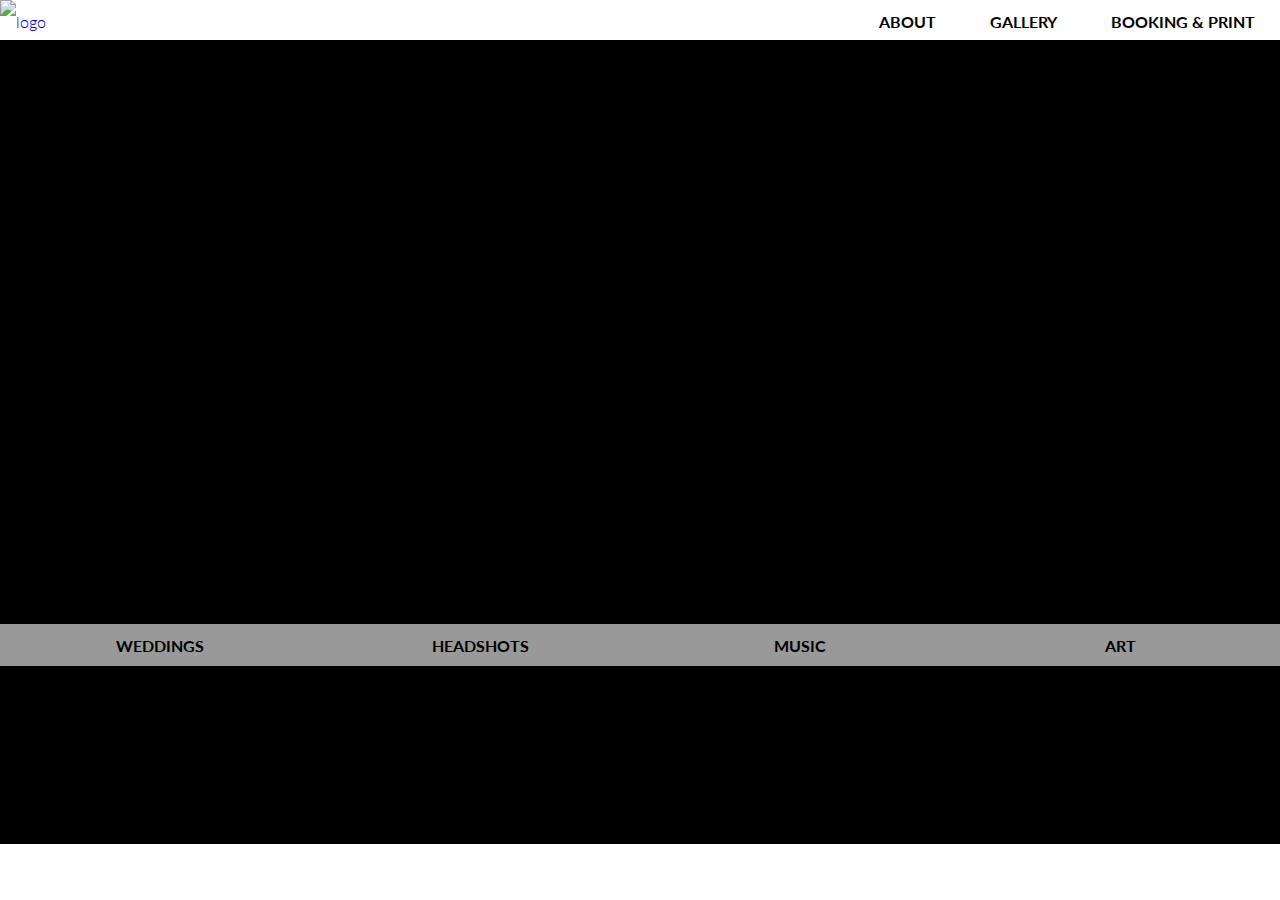
==== week_3_responsive/05_lab/index.html @ 52110881 "Final Resume Submit" ====
<!DOCTYPE html>
<html>
<head>
	<meta charset="utf-8">
	<title>Ryan Lynch Photography</title>
	<link href='http://fonts.googleapis.com/css?family=Lato:300,700,300italic,700italic' rel='stylesheet' type='text/css'>
	<link rel="stylesheet" href="css/styles.css">
	<link rel="stylesheet" href="css/normalize.css">	
</head>

	<body>
		<nav>
			<a class="logo" href="#top"><img src="https://dl.dropboxusercontent.com/u/2179993/fewd/lab_1/images/logo.png" alt="logo"></a>
			<a class="nav_link" href="#about">About</a>
			<a class="nav_link" href="#gallery">Gallery</a>
			<a class="nav_link" href="#booking">Booking & Print</a>
		</nav>

		<header class="gallery_nav_wrapper">
			<a class="gallery_nav" href="#Wedding">
				<span class="gallery_banner">Weddings</span>
				<img class="gallery_pic" src="https://dl.dropboxusercontent.com/u/2179993/fewd/lab_1/images/weddings/main.jpg" alt="Wedding"></a>
			</a>
			<a class="gallery_nav" href="#headshots">
				<span class="gallery_banner">Headshots</span>
				<img class="gallery_pic" src="https://dl.dropboxusercontent.com/u/2179993/fewd/lab_1/images/headshots/main.jpg" alt="Headshots/Portraits">
			</a>
			<a class="gallery_nav" href="#music">
				<span class="gallery_banner">Music</span>
				<img class="gallery_pic" src="https://dl.dropboxusercontent.com/u/2179993/fewd/lab_1/images/music/main.jpg" alt="Music">
			</a>
				<a class="gallery_nav" href="#art">
				<span class="gallery_banner">Art</span>
				<img class="gallery_pic" src="https://dl.dropboxusercontent.com/u/2179993/fewd/lab_1/images/art/main.jpg" alt="Art">
			</a>
		</header>

			<div>
			</div>
			<div>
			</div>

	</body>
---- week_3_responsive/05_lab/css/styles.css ----
*,
*:after,
*:before {
  -webkit-box-sizing: border-box;
     -moz-box-sizing: border-box;
          box-sizing: border-box;
}

.clearfix:before, .clearfix:after { 
	content: " "; display: table; 
}

.clearfix:after { 
	clear: both; 
}

body {
	background-color: #fff;
	font-family: 'Lato', sans-serif;
	font-style: normal;
	font-weight: 300;
}

a {
	text-decoration: none
}

nav {
	background-color: #fff;
	width: 100%;
	height: 44px;
	line-height:44px;
	color: #000;
	border-bottom: 4px solid #000;
	text-align: right;
	position: fixed;
	z-index: 1
}

.logo {
	position: absolute;
	display: block;
}

.nav_link {
	color: #000;
	font-weight: 700;
	text-transform: uppercase;
	display: inline-block;
	padding: 0px 25px;
}

.nav_link:hover {
	background-color: #000;
	color: #fff;
	font-weight: 700;
	text-transform: uppercase;
}

.gallery_nav_wrapper {
	padding-top: 44px;
	background-color: #000;
}

.gallery_nav {
	background-color: #000;
	width: 25%;
	display: inline-block;
	float: left;
	height: 800px;
	overflow: hidden;
	position: relative;
}

.gallery_pic {
	position: relative;
	display: block;
	left: -220px;
	z-index: 0;
	opacity: 0.7;
}

.gallery_banner {
	position: absolute;
	z-index: 1;
	color: #000;
	background-color: #fff;
	text-align: center;
	top: 580px;
	display: block;
	width: 100%;
	height: 44px;
	line-height: 44px;
	opacity: 0.6;
	font-weight: 700;
	border-bottom: 2px solid black;
	text-transform: uppercase;
}
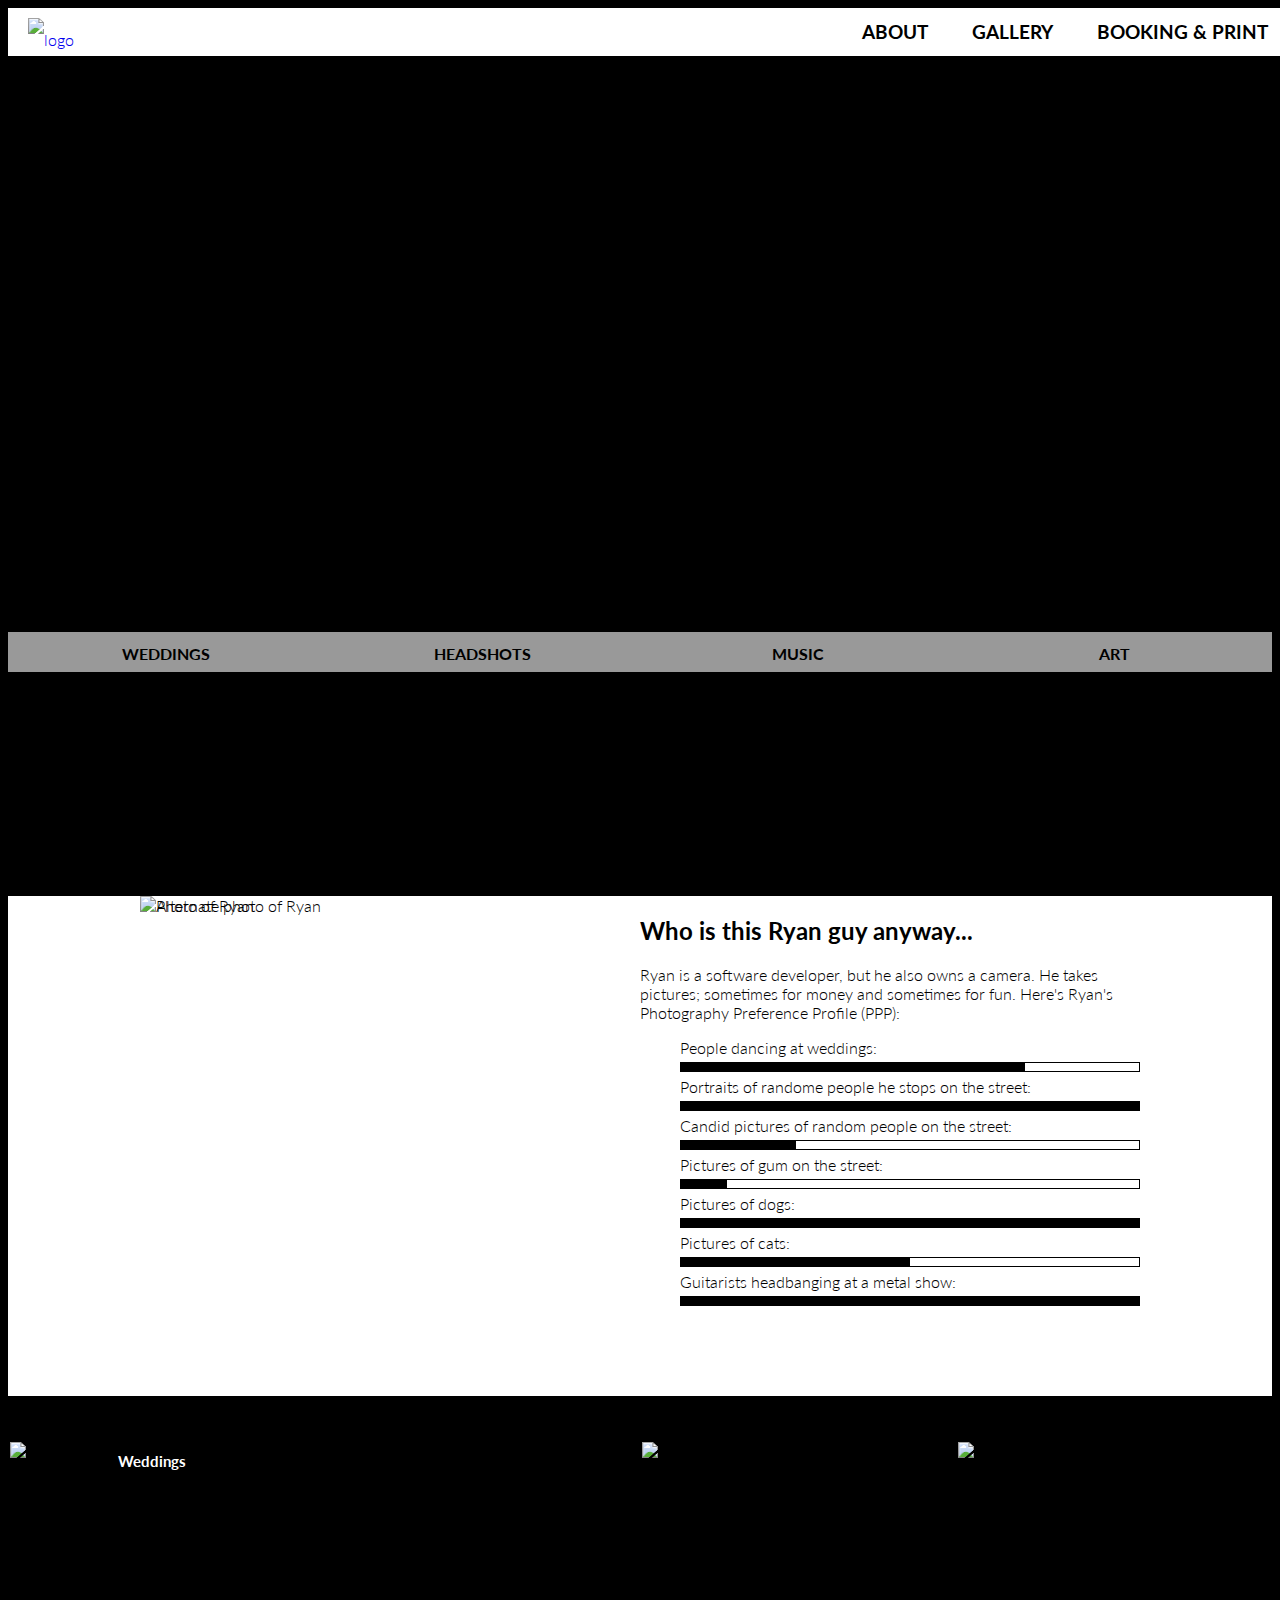
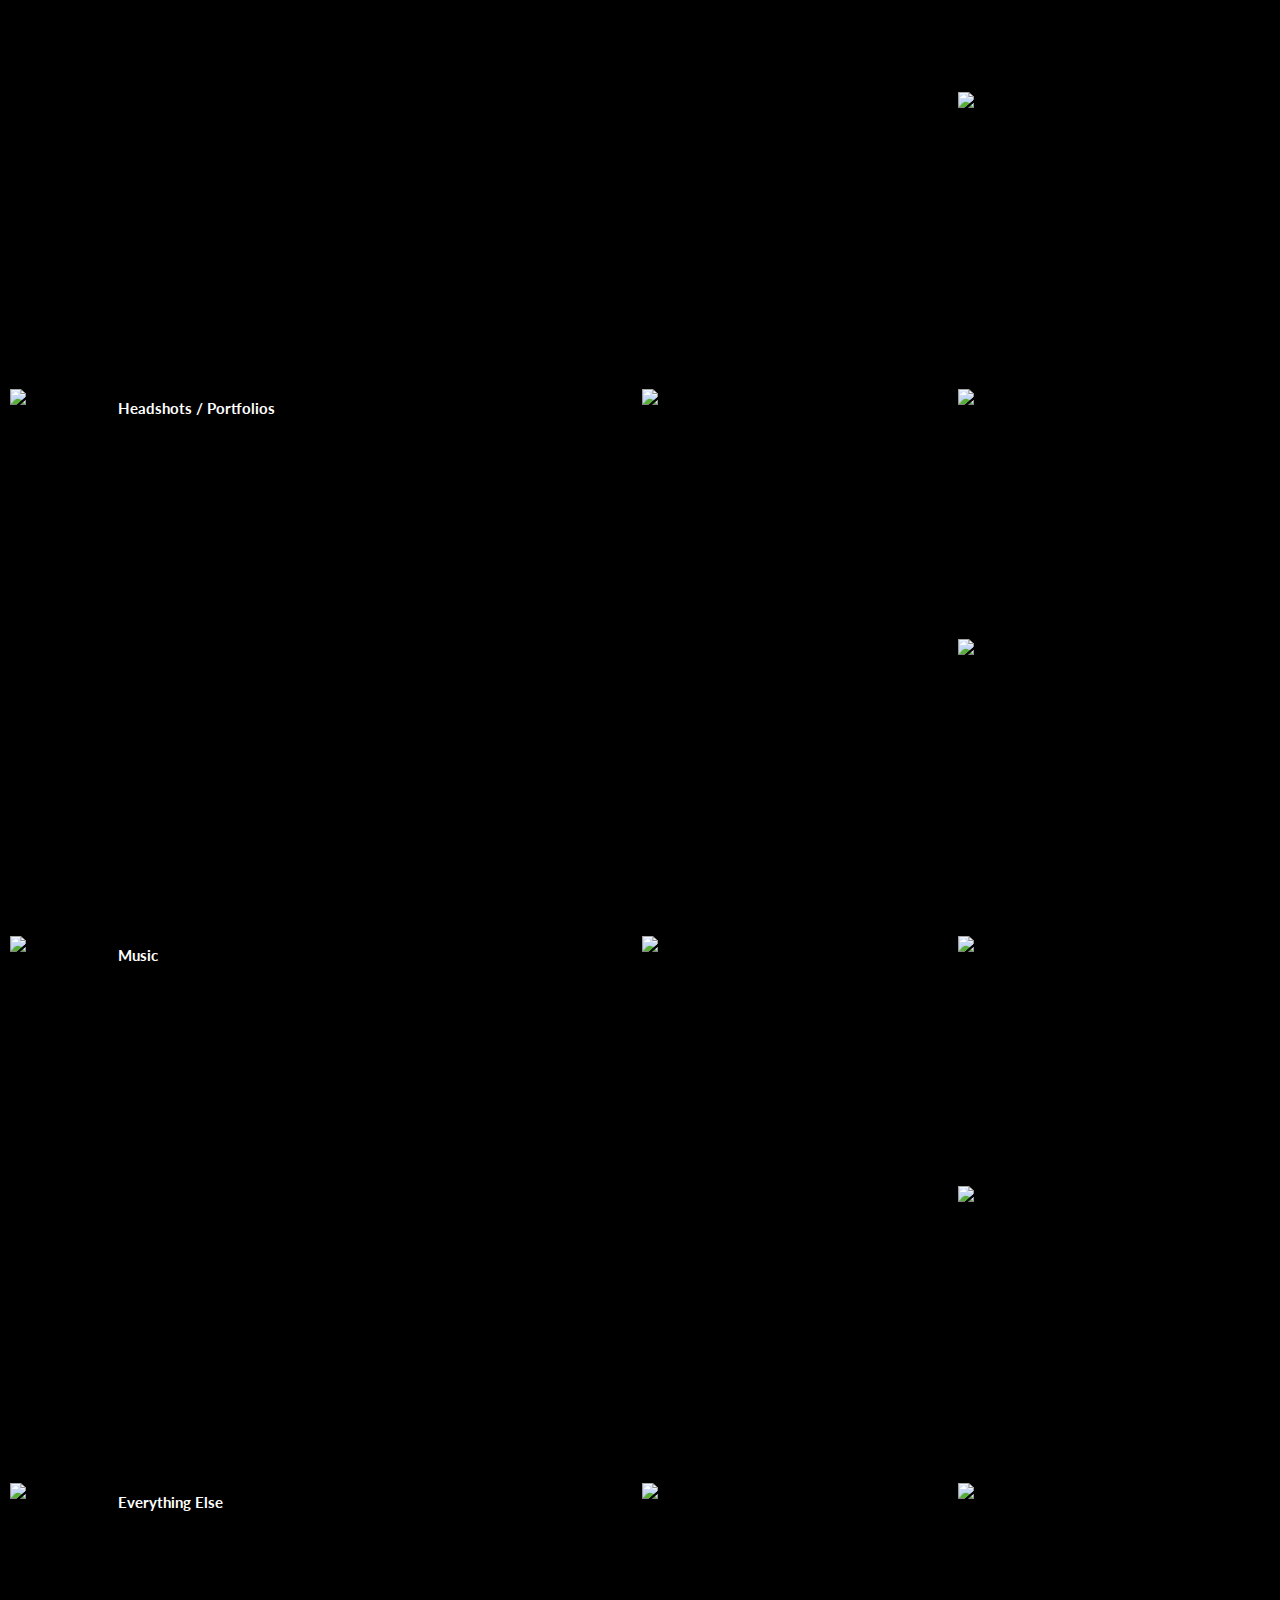
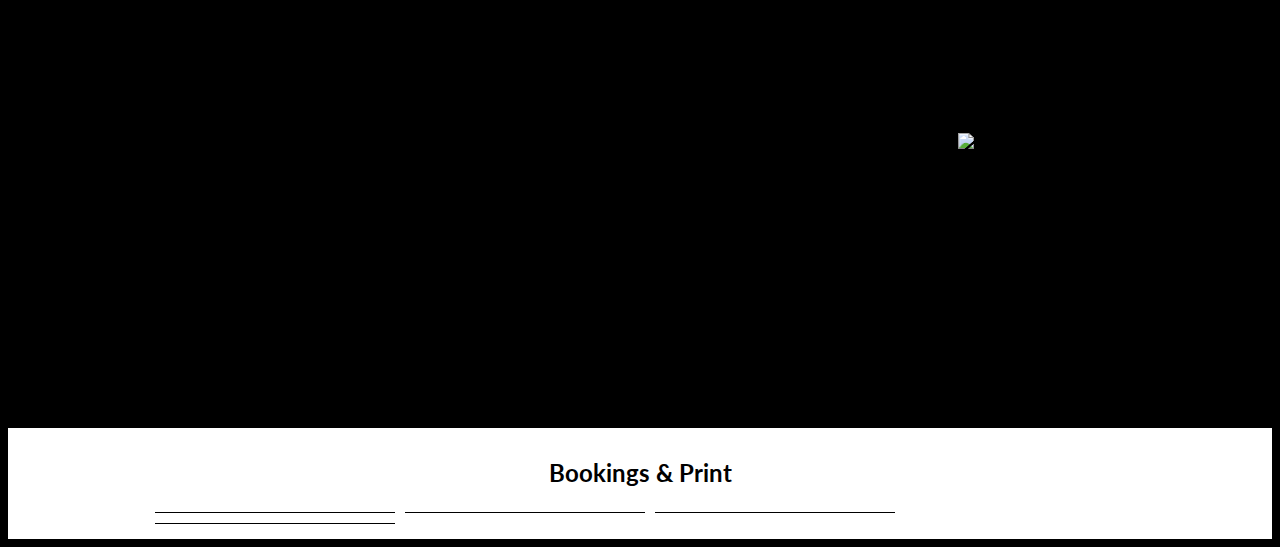
==== commit 86d5eee5: "Photography site progress" ====
--- a/week_3_responsive/05_lab/index.html
+++ b/week_3_responsive/05_lab/index.html
@@ -4,40 +4,166 @@
 	<meta charset="utf-8">
 	<title>Ryan Lynch Photography</title>
 	<link href='http://fonts.googleapis.com/css?family=Lato:300,700,300italic,700italic' rel='stylesheet' type='text/css'>
+	<link rel="stylesheet" href="//cdnjs.cloudflare.com/ajax/libs/normalize/3.0.1/normalize.css">
 	<link rel="stylesheet" href="css/styles.css">
-	<link rel="stylesheet" href="css/normalize.css">	
+	
 </head>
 
 	<body>
-		<nav>
+		<header class="border_bar">
+			<nav class="text_align">
 			<a class="logo" href="#top"><img src="https://dl.dropboxusercontent.com/u/2179993/fewd/lab_1/images/logo.png" alt="logo"></a>
 			<a class="nav_link" href="#about">About</a>
 			<a class="nav_link" href="#gallery">Gallery</a>
-			<a class="nav_link" href="#booking">Booking & Print</a>
-		</nav>
+			<a class="nav_link" href="#booking">Booking &amp; Print</a>
+			</nav>
 
-		<header class="gallery_nav_wrapper">
-			<a class="gallery_nav" href="#Wedding">
-				<span class="gallery_banner">Weddings</span>
-				<img class="gallery_pic" src="https://dl.dropboxusercontent.com/u/2179993/fewd/lab_1/images/weddings/main.jpg" alt="Wedding"></a>
-			</a>
-			<a class="gallery_nav" href="#headshots">
-				<span class="gallery_banner">Headshots</span>
-				<img class="gallery_pic" src="https://dl.dropboxusercontent.com/u/2179993/fewd/lab_1/images/headshots/main.jpg" alt="Headshots/Portraits">
-			</a>
-			<a class="gallery_nav" href="#music">
-				<span class="gallery_banner">Music</span>
-				<img class="gallery_pic" src="https://dl.dropboxusercontent.com/u/2179993/fewd/lab_1/images/music/main.jpg" alt="Music">
-			</a>
-				<a class="gallery_nav" href="#art">
-				<span class="gallery_banner">Art</span>
-				<img class="gallery_pic" src="https://dl.dropboxusercontent.com/u/2179993/fewd/lab_1/images/art/main.jpg" alt="Art">
-			</a>
+			<div class="gallery_nav_container clearfix">
+				<a class="gallery_nav" href="#weddings">
+					<span class="gallery_banner">Weddings</span>
+					<img class="gallery_pic" src="https://dl.dropboxusercontent.com/u/2179993/fewd/lab_1/images/weddings/main.jpg" alt="Wedding"></a>
+				</a>
+				<a class="gallery_nav" href="#headshots">
+					<span class="gallery_banner">Headshots</span>
+					<img class="gallery_pic" src="https://dl.dropboxusercontent.com/u/2179993/fewd/lab_1/images/headshots/main.jpg" alt="Headshots/Portraits">
+				</a>
+				<a class="gallery_nav" href="#music">
+					<span class="gallery_banner">Music</span>
+					<img class="gallery_pic" src="https://dl.dropboxusercontent.com/u/2179993/fewd/lab_1/images/music/main.jpg" alt="Music">
+				</a>
+					<a class="gallery_nav" href="#art">
+					<span class="gallery_banner">Art</span>
+					<img class="gallery_pic" src="https://dl.dropboxusercontent.com/u/2179993/fewd/lab_1/images/art/main.jpg" alt="Art">
+				</a>
+			</div>
 		</header>
-
-			<div>
-			</div>
-			<div>
-			</div>
-
-	</body>+		<main>
+			<section id="about" class="about border_bar">
+				<div class="about_content clearfix">
+					<div class=" about_photo_container float_left">
+						<img class="ryan_photo" src="https://dl.dropboxusercontent.com/u/2179993/fewd/lab_1/images/ryan_1.jpg" alt="Photo of Ryan">
+						<img class="ryan_photo_alt" src="https://dl.dropboxusercontent.com/u/2179993/fewd/lab_1/images/ryan_2.jpg" alt="Alternate photo of Ryan">
+					</div>
+					<div class="about_copy">
+						<h2>Who is this Ryan guy anyway...</h2>
+						<p>Ryan is a software developer, but he also owns a camera. He takes pictures; sometimes for money and sometimes for fun. Here's Ryan's Photography Preference Profile (PPP):</p>
+						<ul class="about_list">
+				    		<li>People dancing at weddings:
+				    		<div class="bar_outline">
+				    			<div class="bar bar_75"></div>
+				    		</div> 
+				    		</li>
+					    	<li>Portraits of randome people he stops on the street:</li>
+					    	<div class="bar_outline">
+				    			<div class="bar bar_100"></div>
+				    		</div> 
+					   		<li>Candid pictures of random people on the street:
+					   		<div class="bar_outline">
+				    			<div class="bar bar_25"></div>
+				    		</div>
+				    		</li>
+					    	<li>Pictures of gum on the street: 
+					    	<div class="bar_outline">
+				    			<div class="bar bar_10"></div>
+				    		</div>
+				    		</li>
+					    	<li>Pictures of dogs:
+					    	<div class="bar_outline">
+				    			<div class="bar bar_100"></div>
+				    		</div>
+				    		</li>
+					    	<li>Pictures of cats:
+					    	<div class="bar_outline">
+				    			<div class="bar bar_50"></div>
+				    		</div>
+				    		</li>
+					    	<li>Guitarists headbanging at a metal show:
+					    	<div class="bar_outline">
+				    			<div class="bar bar_100"></div>
+				    		</div>
+				    		</li> 
+				    </ul>
+					</div>
+				</div>
+			</section>
+		<div id="gallery" class="clearfix">
+			<section id="weddings" class="gallery_container border_bar">
+			<h2 class="gallery_title">Weddings</h2>
+				<div>
+					<img class="gallery_photo_main float_left"src="https://dl.dropboxusercontent.com/u/2179993/fewd/lab_1/images/weddings/main.jpg" alt="Main Wedding Photo">
+				</div>
+				<div>
+					<img class="gallery_photo_secondary float_left" src="https://dl.dropboxusercontent.com/u/2179993/fewd/lab_1/images/weddings/1.jpg" alt="Secondary Wedding Photo">
+				</div>
+				<div>
+					<img class="gallery_photo_alt clearfix float_left" src="https://dl.dropboxusercontent.com/u/2179993/fewd/lab_1/images/weddings/2.jpg" alt="Wedding Photo Alternate">
+				</div>
+				<div>
+					<img class="gallery_photo_alt clearfix float_left" src="https://dl.dropboxusercontent.com/u/2179993/fewd/lab_1/images/weddings/3.jpg" alt="Wedding Photo Alternate">
+				</div>
+			</section>
+			<section id="headshots" class="gallery_container border_bar">
+			<h2 class="gallery_title">Headshots / Portfolios</h2>
+				<div>
+					<img class="gallery_photo_main float_left" src="https://dl.dropboxusercontent.com/u/2179993/fewd/lab_1/images/headshots/main.jpg" alt="Main Headshot Photo">
+				</div>
+				<div>
+					<img class="gallery_photo_secondary float_left" src="https://dl.dropboxusercontent.com/u/2179993/fewd/lab_1/images/headshots/1.jpg" alt="Secondary Headshot Photo">
+				</div>
+				<div>
+					<img class="gallery_photo_alt clearfix float_left" src="https://dl.dropboxusercontent.com/u/2179993/fewd/lab_1/images/headshots/2.jpg" alt="Headshot Photo Alternate">
+				</div>
+				<div>
+					<img class="gallery_photo_alt clearfix float_left" src="https://dl.dropboxusercontent.com/u/2179993/fewd/lab_1/images/headshots/3.jpg" alt="Headshot Photo Alternate">
+				</div>
+			</section>
+			<section id="music" class="gallery_container border_bar">
+			<h2 class="gallery_title">Music</h2>
+				<div>
+					<img class="gallery_photo_main float_left" src="https://dl.dropboxusercontent.com/u/2179993/fewd/lab_1/images/music/main.jpg" alt="Main Music Photo">
+				</div>
+				<div>
+					<img class="gallery_photo_secondary float_left" src="https://dl.dropboxusercontent.com/u/2179993/fewd/lab_1/images/music/1.jpg" alt="Secondary Music Photo">
+				</div>
+				<div>
+					<img class="gallery_photo_alt clearfix float_left" src="https://dl.dropboxusercontent.com/u/2179993/fewd/lab_1/images/music/2.jpg" alt="Music Photo Alternate">
+				</div>
+				<div>
+					<img class="gallery_photo_alt clearfix float_left" src="https://dl.dropboxusercontent.com/u/2179993/fewd/lab_1/images/music/3.jpg" alt="Music Photo Alternate">
+				</div>
+			</section>
+			<section id="art" class="gallery_container border_bar">
+			<h2 class="gallery_title">Everything Else</h2>
+				<div>
+					<img class="gallery_photo_main float_left" src="https://dl.dropboxusercontent.com/u/2179993/fewd/lab_1/images/art/main.jpg" alt="Main Art Photo">
+				</div>
+				<div>
+					<img class="gallery_photo_secondary float_left" src="https://dl.dropboxusercontent.com/u/2179993/fewd/lab_1/images/art/1.jpg" alt="Secondary Art Photo">
+				</div>
+				<div>
+					<img class="gallery_photo_alt clearfix float_left" src="https://dl.dropboxusercontent.com/u/2179993/fewd/lab_1/images/art/2.jpg" alt="Art Photo Alternate">
+				</div>
+				<div>
+					<img class="gallery_photo_alt clearfix float_left" src="https://dl.dropboxusercontent.com/u/2179993/fewd/lab_1/images/art/3.jpg" alt="Art Photo Alternate">
+				</div>
+			</section>
+		</div>
+			<section id="booking" class="booking_container">
+				<div class="booking_content clearfix">
+				<h2 class="text_center">Bookings &amp; Print</h2>
+					<div class="booking_section float_left">
+					</div>
+					<div class="booking_section float_left">
+					</div>
+					<div class="booking_section float_left">
+					</div>
+					<div class="booking_section float_left">
+					</div>
+				</div>
+			</section>
+		</div>
+		</main>
+		<footer>
+		</footer>
+	</body>
+</html>--- a/week_3_responsive/05_lab/css/styles.css
+++ b/week_3_responsive/05_lab/css/styles.css
@@ -14,8 +14,28 @@
 	clear: both; 
 }
 
+.float_left {
+	float: left;
+}
+
+.float_right {
+	float:right;
+}
+
+.text_right {
+	text-align: right;
+}
+
+.text_center {
+	text-align: center;
+}
+
+.border_bar {
+	border-bottom: 44px solid #000;
+}
+
 body {
-	background-color: #fff;
+	background-color: #000;
 	font-family: 'Lato', sans-serif;
 	font-style: normal;
 	font-weight: 300;
@@ -28,26 +48,36 @@
 nav {
 	background-color: #fff;
 	width: 100%;
-	height: 44px;
-	line-height:44px;
 	color: #000;
-	border-bottom: 4px solid #000;
+	line-height: 44px;
 	text-align: right;
 	position: fixed;
-	z-index: 1
+	border-bottom: 4px solid #000;
+	z-index: 2
+}
+
+li {
+	list-style: none;
 }
 
 .logo {
 	position: absolute;
 	display: block;
+	left: 20px;
+	top: 10px;
+	z-index: 2;
 }
 
 .nav_link {
 	color: #000;
+	font-size: 1.2em;
 	font-weight: 700;
+	line-height: 48px;
 	text-transform: uppercase;
 	display: inline-block;
-	padding: 0px 25px;
+	padding-right: 20px;
+	padding-left: 20px;
+
 }
 
 .nav_link:hover {
@@ -57,15 +87,15 @@
 	text-transform: uppercase;
 }
 
-.gallery_nav_wrapper {
+.gallery_nav_container {
 	padding-top: 44px;
 	background-color: #000;
 }
 
 .gallery_nav {
-	background-color: #000;
-	width: 25%;
-	display: inline-block;
+	width: 25%;
+	display: inline-block;
+	background-color: #000;
 	float: left;
 	height: 800px;
 	overflow: hidden;
@@ -77,7 +107,7 @@
 	display: block;
 	left: -220px;
 	z-index: 0;
-	opacity: 0.7;
+	opacity: .7;
 }
 
 .gallery_banner {
@@ -93,6 +123,149 @@
 	line-height: 44px;
 	opacity: 0.6;
 	font-weight: 700;
-	border-bottom: 2px solid black;
+	border-bottom: 4px solid black;
 	text-transform: uppercase;
 }
+
+.gallery_nav:hover img{
+	opacity: 1;
+}
+
+.gallery_nav:hover .gallery_banner{
+	opacity: 1;
+	background-color: #fff;
+}
+
+
+.about {
+	width: 100%;
+	position: relative;
+	display: inline-block;
+	background-color: #fff;
+}
+
+.about_content {
+	margin: 0px auto;
+	width: 1000px;
+	height: 500px;
+}
+
+.about_photo_container {
+	width: 500px;
+	height: 500px;
+}
+
+.ryan_photo {
+	width: 500px;
+	height: 500px;
+	float: left;
+	position: absolute;
+	overflow: hidden;
+}
+
+.ryan_photo_alt {
+	width: 500px;
+	height: 500px;
+	overflow: hidden;
+}
+
+.ryan_photo:hover {
+	opacity: 0.0;
+}
+
+.about_copy {
+	width: 500px;
+	display: inline-block;
+}
+
+.bar_outline {
+	border: 1px solid #000;
+	margin: 5px 0px;
+	height: 10px;
+}
+
+.bar {
+	background-color: #000;
+	height: 100%
+}
+
+.bar_75 {
+	width: 75%
+}
+
+.bar_100 {
+	width: 100%;
+}
+
+.bar_25 {
+	width: 25%;
+}
+
+.bar_10 {
+	width: 10%;
+}
+
+.bar_50 {
+	width: 50%;
+}
+
+.gallery_container {
+	background-color: #000;
+	position: relative;
+	display: inline-block;
+	width: 100%;
+	height: 544px;
+}
+
+.gallery_title {
+	background-color: #000;
+	color: #fff;
+	top: -10px;
+	left: 100px;
+	position: absolute;
+	padding: 10px;
+	z-index: 1;
+	font-size: 15px;
+}
+
+.gallery_photo_main {
+	width: 50%;
+	height: 500px;
+	display: block;
+	position: relative;
+	padding: 2px;
+}
+
+.gallery_photo_secondary {
+	width: 25%;
+	height: 500px;
+	display: block;
+	position: relative;
+	padding: 2px;
+}
+
+.gallery_photo_alt {
+	width: 25%;
+	height: 250px;
+	display: block;
+	position: relative;
+	padding: 2px;
+}
+
+.booking_container {
+	background-color: #fff;
+	position: relative;
+	width: 100%;
+}
+
+.booking_content {
+	margin: 0px auto;
+	width: 1000px;
+	padding: 10px;
+}
+
+.booking_section {
+	width: 240px;
+	border-top: 1px solid #000;
+	margin: 5px;
+}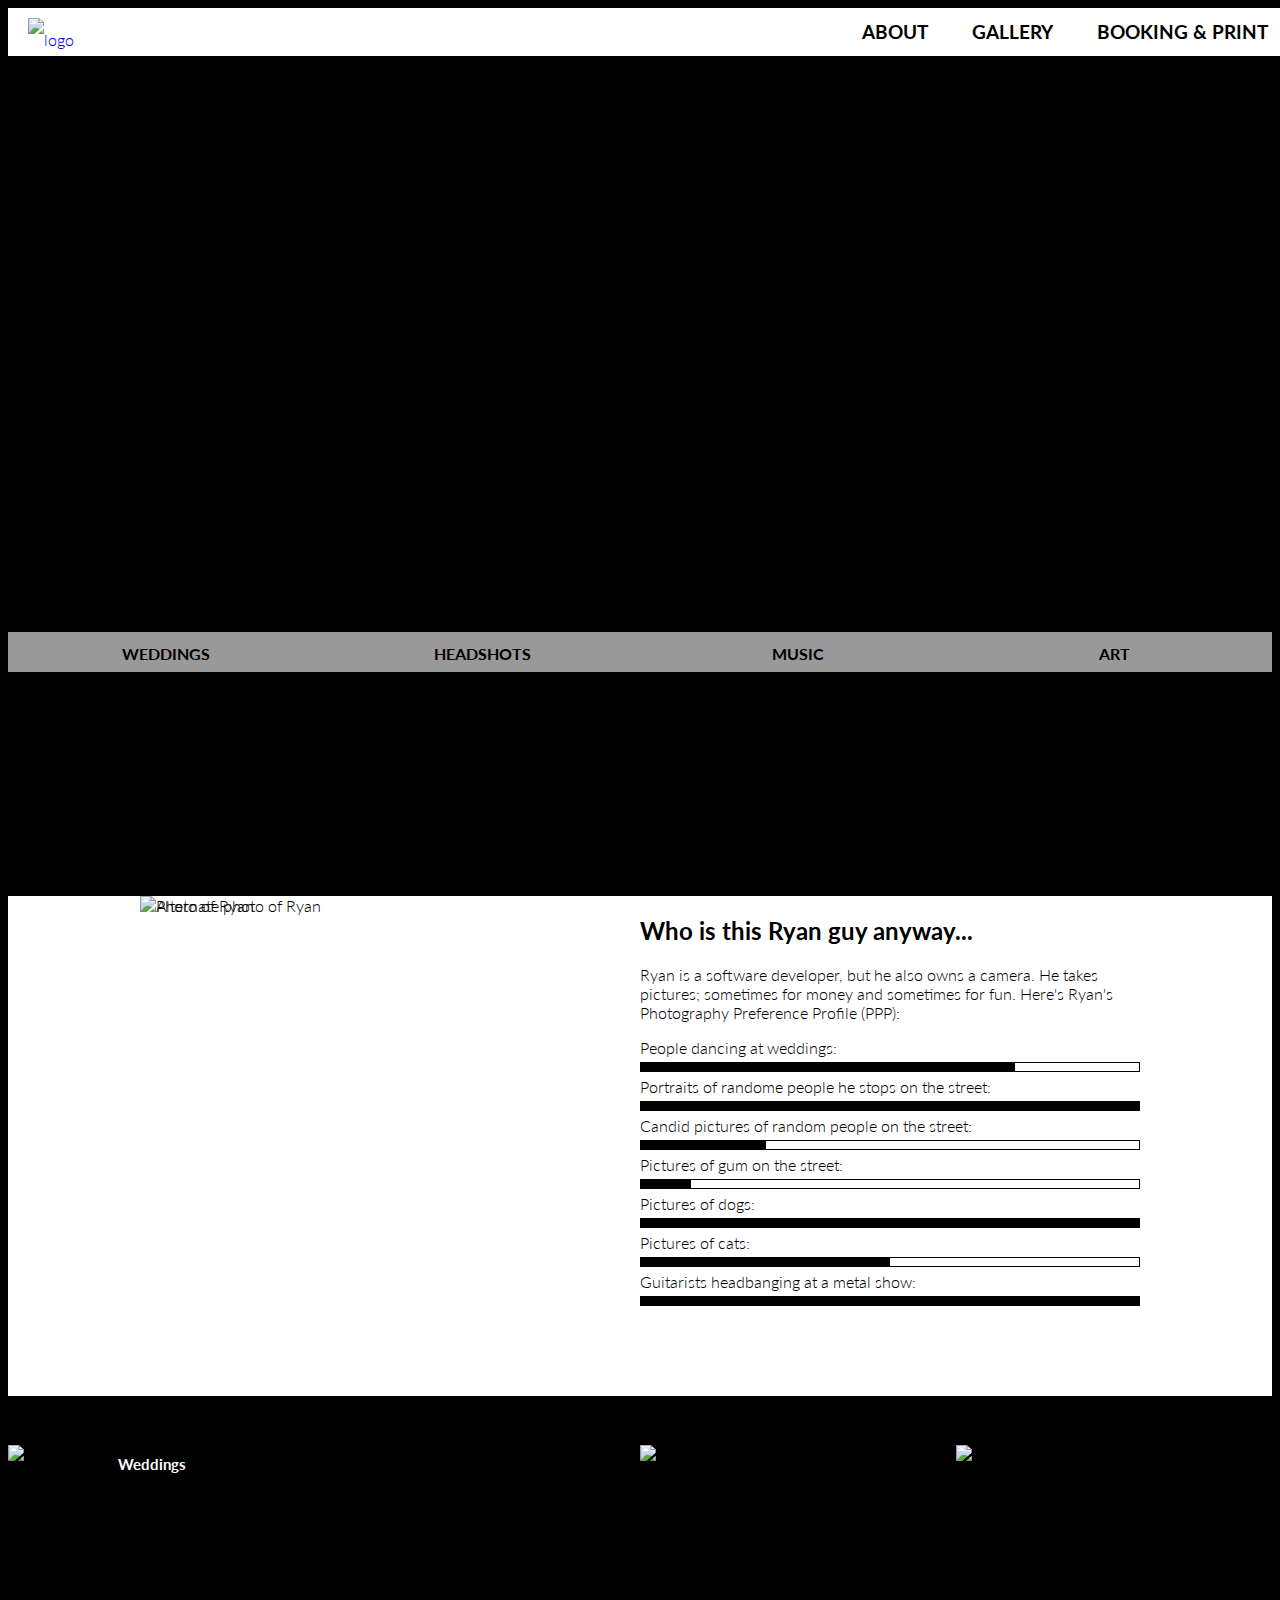
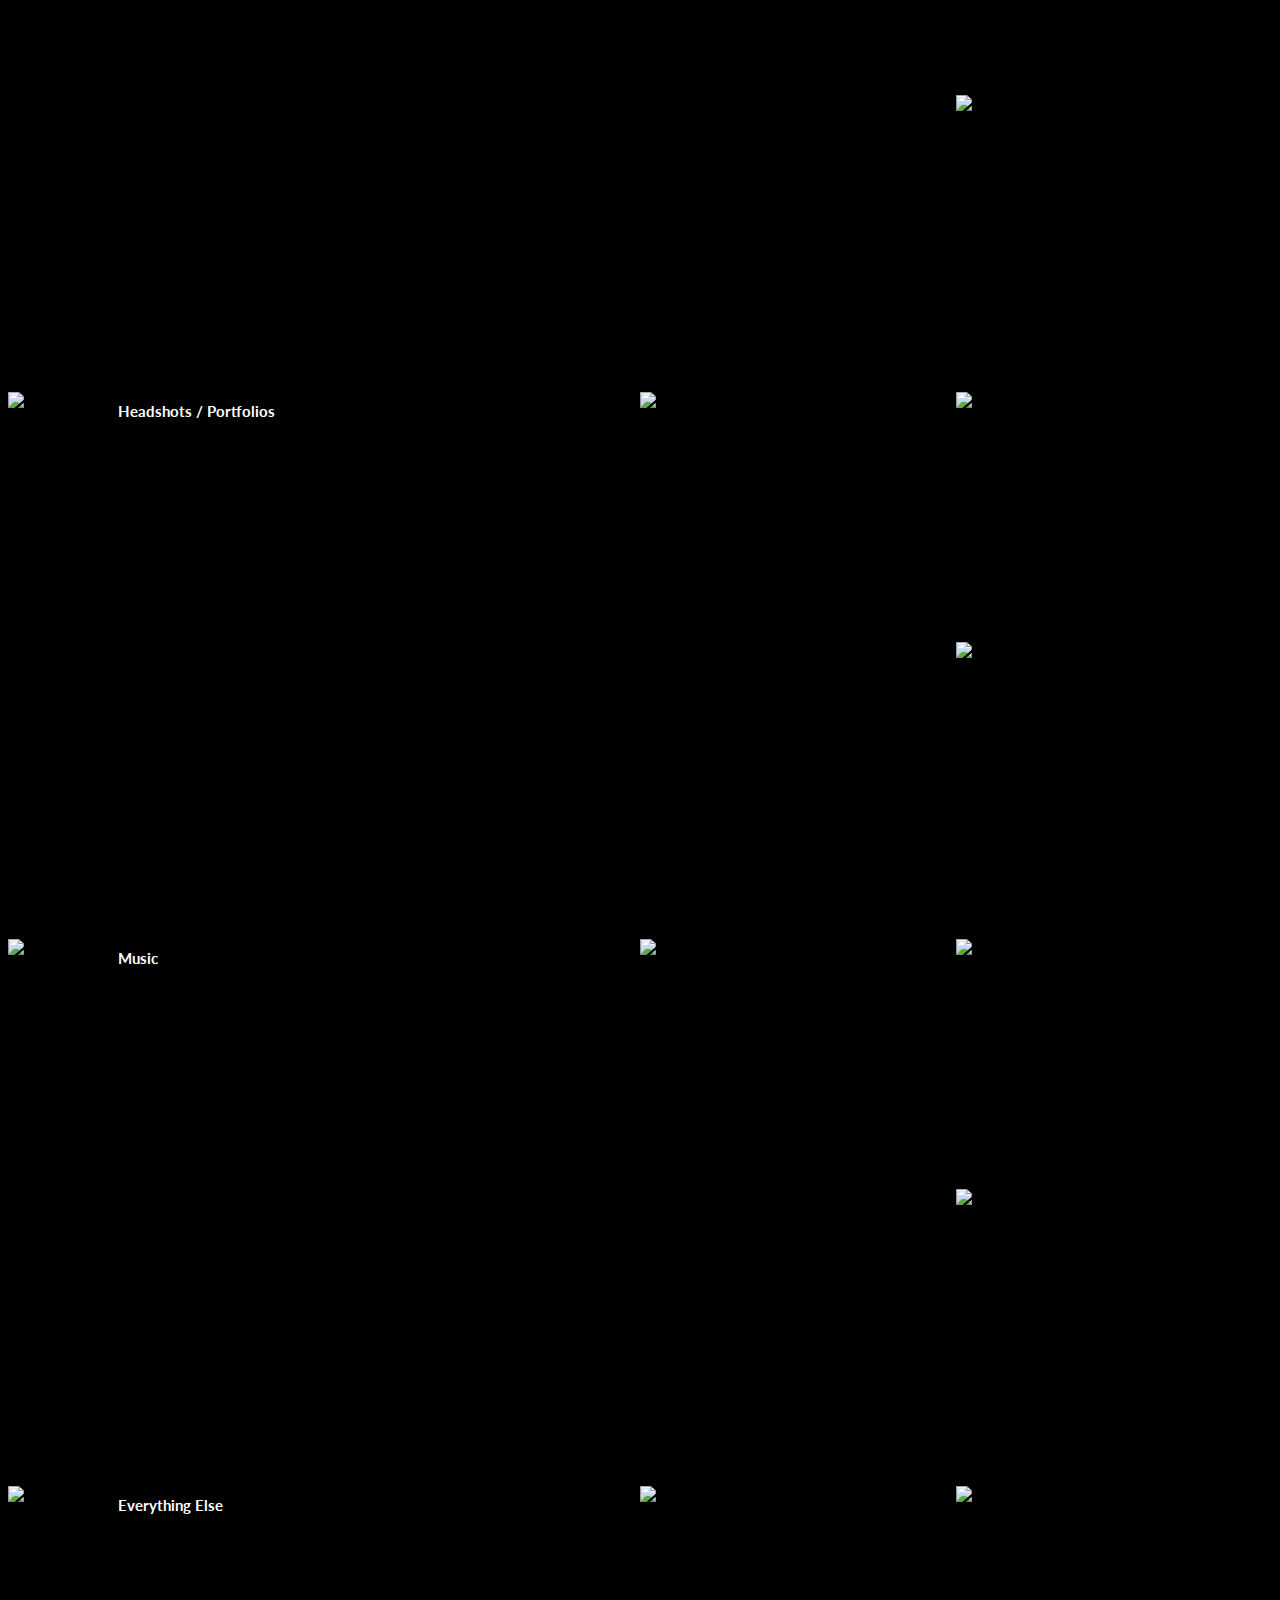
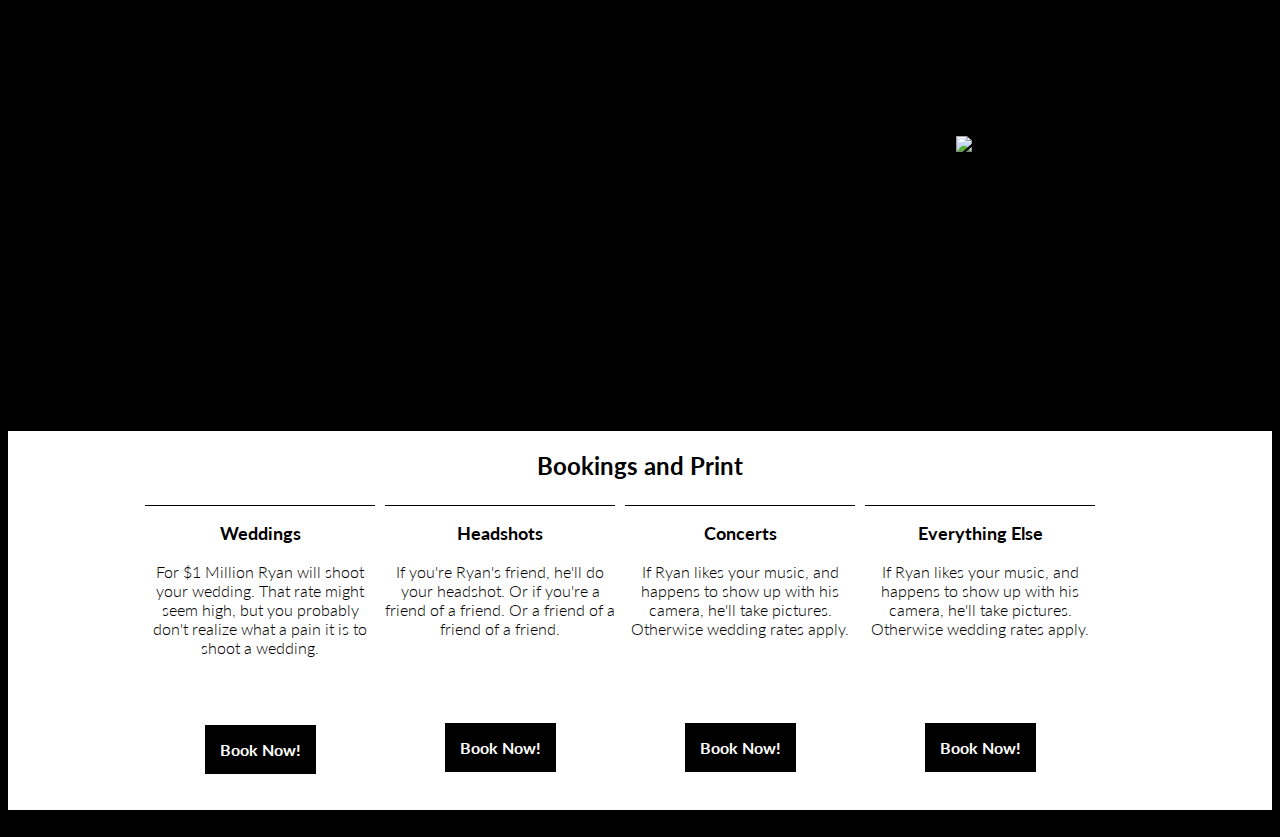
==== commit 5f907661: "Photography site changes over the weekend" ====
--- a/week_3_responsive/05_lab/index.html
+++ b/week_3_responsive/05_lab/index.html
@@ -2,6 +2,7 @@
 <html>
 <head>
 	<meta charset="utf-8">
+	<meta name="viewport" content="width=device-width, initial-scale=1.0">
 	<title>Ryan Lynch Photography</title>
 	<link href='http://fonts.googleapis.com/css?family=Lato:300,700,300italic,700italic' rel='stylesheet' type='text/css'>
 	<link rel="stylesheet" href="//cdnjs.cloudflare.com/ajax/libs/normalize/3.0.1/normalize.css">
@@ -39,12 +40,12 @@
 		</header>
 		<main>
 			<section id="about" class="about border_bar">
-				<div class="about_content clearfix">
-					<div class=" about_photo_container float_left">
+				<div class="grid clearfix">
+					<div class=" about_photo_container col col-1-2">
 						<img class="ryan_photo" src="https://dl.dropboxusercontent.com/u/2179993/fewd/lab_1/images/ryan_1.jpg" alt="Photo of Ryan">
 						<img class="ryan_photo_alt" src="https://dl.dropboxusercontent.com/u/2179993/fewd/lab_1/images/ryan_2.jpg" alt="Alternate photo of Ryan">
 					</div>
-					<div class="about_copy">
+					<div class="about_copy col col-1-2">
 						<h2>Who is this Ryan guy anyway...</h2>
 						<p>Ryan is a software developer, but he also owns a camera. He takes pictures; sometimes for money and sometimes for fun. Here's Ryan's Photography Preference Profile (PPP):</p>
 						<ul class="about_list">
@@ -82,7 +83,7 @@
 				    			<div class="bar bar_100"></div>
 				    		</div>
 				    		</li> 
-				    </ul>
+				    	</ul>
 					</div>
 				</div>
 			</section>
@@ -90,80 +91,95 @@
 			<section id="weddings" class="gallery_container border_bar">
 			<h2 class="gallery_title">Weddings</h2>
 				<div>
-					<img class="gallery_photo_main float_left"src="https://dl.dropboxusercontent.com/u/2179993/fewd/lab_1/images/weddings/main.jpg" alt="Main Wedding Photo">
+					<img class="gallery_photo_main col col-1-2"src="https://dl.dropboxusercontent.com/u/2179993/fewd/lab_1/images/weddings/main.jpg" alt="Main Wedding Photo">
 				</div>
 				<div>
-					<img class="gallery_photo_secondary float_left" src="https://dl.dropboxusercontent.com/u/2179993/fewd/lab_1/images/weddings/1.jpg" alt="Secondary Wedding Photo">
+					<img class="gallery_photo_secondary col col-1-4" src="https://dl.dropboxusercontent.com/u/2179993/fewd/lab_1/images/weddings/1.jpg" alt="Secondary Wedding Photo">
 				</div>
 				<div>
-					<img class="gallery_photo_alt clearfix float_left" src="https://dl.dropboxusercontent.com/u/2179993/fewd/lab_1/images/weddings/2.jpg" alt="Wedding Photo Alternate">
+					<img class="gallery_photo_alt clearfix col col-1-4" src="https://dl.dropboxusercontent.com/u/2179993/fewd/lab_1/images/weddings/2.jpg" alt="Wedding Photo Alternate">
 				</div>
 				<div>
-					<img class="gallery_photo_alt clearfix float_left" src="https://dl.dropboxusercontent.com/u/2179993/fewd/lab_1/images/weddings/3.jpg" alt="Wedding Photo Alternate">
+					<img class="gallery_photo_alt clearfix col col-1-4" src="https://dl.dropboxusercontent.com/u/2179993/fewd/lab_1/images/weddings/3.jpg" alt="Wedding Photo Alternate">
 				</div>
 			</section>
 			<section id="headshots" class="gallery_container border_bar">
 			<h2 class="gallery_title">Headshots / Portfolios</h2>
 				<div>
-					<img class="gallery_photo_main float_left" src="https://dl.dropboxusercontent.com/u/2179993/fewd/lab_1/images/headshots/main.jpg" alt="Main Headshot Photo">
+					<img class="gallery_photo_main col col-1-2" src="https://dl.dropboxusercontent.com/u/2179993/fewd/lab_1/images/headshots/main.jpg" alt="Main Headshot Photo">
 				</div>
 				<div>
-					<img class="gallery_photo_secondary float_left" src="https://dl.dropboxusercontent.com/u/2179993/fewd/lab_1/images/headshots/1.jpg" alt="Secondary Headshot Photo">
+					<img class="gallery_photo_secondary col col-1-4" src="https://dl.dropboxusercontent.com/u/2179993/fewd/lab_1/images/headshots/1.jpg" alt="Secondary Headshot Photo">
 				</div>
 				<div>
-					<img class="gallery_photo_alt clearfix float_left" src="https://dl.dropboxusercontent.com/u/2179993/fewd/lab_1/images/headshots/2.jpg" alt="Headshot Photo Alternate">
+					<img class="gallery_photo_alt clearfix col col-1-4" src="https://dl.dropboxusercontent.com/u/2179993/fewd/lab_1/images/headshots/2.jpg" alt="Headshot Photo Alternate">
 				</div>
 				<div>
-					<img class="gallery_photo_alt clearfix float_left" src="https://dl.dropboxusercontent.com/u/2179993/fewd/lab_1/images/headshots/3.jpg" alt="Headshot Photo Alternate">
+					<img class="gallery_photo_alt clearfix col col-1-4" src="https://dl.dropboxusercontent.com/u/2179993/fewd/lab_1/images/headshots/3.jpg" alt="Headshot Photo Alternate">
 				</div>
 			</section>
 			<section id="music" class="gallery_container border_bar">
 			<h2 class="gallery_title">Music</h2>
 				<div>
-					<img class="gallery_photo_main float_left" src="https://dl.dropboxusercontent.com/u/2179993/fewd/lab_1/images/music/main.jpg" alt="Main Music Photo">
+					<img class="gallery_photo_main col col-1-2" src="https://dl.dropboxusercontent.com/u/2179993/fewd/lab_1/images/music/main.jpg" alt="Main Music Photo">
 				</div>
 				<div>
-					<img class="gallery_photo_secondary float_left" src="https://dl.dropboxusercontent.com/u/2179993/fewd/lab_1/images/music/1.jpg" alt="Secondary Music Photo">
+					<img class="gallery_photo_secondary col col-1-4" src="https://dl.dropboxusercontent.com/u/2179993/fewd/lab_1/images/music/1.jpg" alt="Secondary Music Photo">
 				</div>
 				<div>
-					<img class="gallery_photo_alt clearfix float_left" src="https://dl.dropboxusercontent.com/u/2179993/fewd/lab_1/images/music/2.jpg" alt="Music Photo Alternate">
+					<img class="gallery_photo_alt clearfix col col-1-4" src="https://dl.dropboxusercontent.com/u/2179993/fewd/lab_1/images/music/2.jpg" alt="Music Photo Alternate">
 				</div>
 				<div>
-					<img class="gallery_photo_alt clearfix float_left" src="https://dl.dropboxusercontent.com/u/2179993/fewd/lab_1/images/music/3.jpg" alt="Music Photo Alternate">
+					<img class="gallery_photo_alt clearfix col col-1-4" src="https://dl.dropboxusercontent.com/u/2179993/fewd/lab_1/images/music/3.jpg" alt="Music Photo Alternate">
 				</div>
 			</section>
 			<section id="art" class="gallery_container border_bar">
 			<h2 class="gallery_title">Everything Else</h2>
 				<div>
-					<img class="gallery_photo_main float_left" src="https://dl.dropboxusercontent.com/u/2179993/fewd/lab_1/images/art/main.jpg" alt="Main Art Photo">
+					<img class="gallery_photo_main col col-1-2" src="https://dl.dropboxusercontent.com/u/2179993/fewd/lab_1/images/art/main.jpg" alt="Main Art Photo">
 				</div>
 				<div>
-					<img class="gallery_photo_secondary float_left" src="https://dl.dropboxusercontent.com/u/2179993/fewd/lab_1/images/art/1.jpg" alt="Secondary Art Photo">
+					<img class="gallery_photo_secondary col col-1-4" src="https://dl.dropboxusercontent.com/u/2179993/fewd/lab_1/images/art/1.jpg" alt="Secondary Art Photo">
 				</div>
 				<div>
-					<img class="gallery_photo_alt clearfix float_left" src="https://dl.dropboxusercontent.com/u/2179993/fewd/lab_1/images/art/2.jpg" alt="Art Photo Alternate">
+					<img class="gallery_photo_alt clearfix col col-1-4" src="https://dl.dropboxusercontent.com/u/2179993/fewd/lab_1/images/art/2.jpg" alt="Art Photo Alternate">
 				</div>
 				<div>
-					<img class="gallery_photo_alt clearfix float_left" src="https://dl.dropboxusercontent.com/u/2179993/fewd/lab_1/images/art/3.jpg" alt="Art Photo Alternate">
+					<img class="gallery_photo_alt clearfix col col-1-4" src="https://dl.dropboxusercontent.com/u/2179993/fewd/lab_1/images/art/3.jpg" alt="Art Photo Alternate">
 				</div>
 			</section>
 		</div>
 			<section id="booking" class="booking_container">
-				<div class="booking_content clearfix">
-				<h2 class="text_center">Bookings &amp; Print</h2>
-					<div class="booking_section float_left">
+				<div class="grid clearfix">
+				<h2 class="text_center">Bookings and Print</h2>
+					<div class="booking_section text_center col col-1-4">
+						<h3>Weddings</h3>
+						<p class="wedding_paragraph">For $1 Million Ryan will shoot your wedding. That rate might seem high, but you probably don't realize what a pain it is to shoot a wedding.</p>
+							<span class="book_button">Book Now!</span>
 					</div>
-					<div class="booking_section float_left">
+					<div class="booking_section text_center col col-1-4">
+						<h3>Headshots</h3>
+						<p class="book_paragraph">If you're Ryan's friend, he'll do your headshot. Or if you're a friend of a friend. Or a friend of a friend of a friend.</p>
+							<span class="book_button">Book Now!</span>
 					</div>
-					<div class="booking_section float_left">
+					<div class="booking_section text_center col col-1-4">
+						<h3>Concerts</h3>
+						<p class="book_paragraph">If Ryan likes your music, and happens to show up with his camera, he'll take pictures. Otherwise wedding rates apply.</p>
+							<span class="book_button">Book Now!</span>
 					</div>
-					<div class="booking_section float_left">
+					<div class="booking_section text_center col col-1-4">
+						<h3>Everything Else</h3>
+						<p class="book_paragraph">If Ryan likes your music, and happens to show up with his camera, he'll take pictures. Otherwise wedding rates apply.</p>
+							<span class="book_button">Book Now!</span>
 					</div>
 				</div>
 			</section>
 		</div>
 		</main>
-		<footer>
+		<footer class="footer_container">
+			<div class="col-1-2">
+				<img src=""
+			</div>
 		</footer>
 	</body>
 </html>--- a/week_3_responsive/05_lab/css/styles.css
+++ b/week_3_responsive/05_lab/css/styles.css
@@ -34,8 +34,39 @@
 	border-bottom: 44px solid #000;
 }
 
+.grid {
+	max-width: 1000px;
+	margin: 0px auto;
+}
+
+.col {
+	float: left;
+}
+
+.col-1-4 {
+	width: 25%;
+}
+
+.col-1-2 {
+	width: 50%;
+}
+
+.col:first-child {
+	padding-left: 0px;
+}
+
+.col:last-child {
+	padding-right: 0px;
+}
+
+html {
+	font-size: 16px;
+}
+
 body {
-	background-color: #000;
+	font-size: 1rem;
+	background-color: #000;
+	max-width: 2000px;
 	font-family: 'Lato', sans-serif;
 	font-style: normal;
 	font-weight: 300;
@@ -56,8 +87,30 @@
 	z-index: 2
 }
 
+ul {
+	padding: 0px;
+}
+
 li {
 	list-style: none;
+}
+
+h2 {
+	font-size: 1.5rem
+}
+
+
+h3 {
+	font-size: 1.1rem;
+}
+
+p {
+	font-weight: 300;
+}
+
+footer {
+	background-color: #000;
+	width: 100%;
 }
 
 .logo {
@@ -144,12 +197,6 @@
 	background-color: #fff;
 }
 
-.about_content {
-	margin: 0px auto;
-	width: 1000px;
-	height: 500px;
-}
-
 .about_photo_container {
 	width: 500px;
 	height: 500px;
@@ -225,7 +272,7 @@
 	position: absolute;
 	padding: 10px;
 	z-index: 1;
-	font-size: 15px;
+	font-size: .9375em;
 }
 
 .gallery_photo_main {
@@ -258,14 +305,53 @@
 	width: 100%;
 }
 
-.booking_content {
-	margin: 0px auto;
-	width: 1000px;
-	padding: 10px;
-}
-
 .booking_section {
-	width: 240px;
+	width: 230px;
+	position: relative;
+	height: 300px;
 	border-top: 1px solid #000;
 	margin: 5px;
+}
+
+.book_button {
+	font-size: 1.2;
+	font-weight: 700;
+	padding: 15px;
+	background-color: #000;
+	color: #fff;
+}
+
+.book_paragraph {
+	margin-bottom: 100px;
+}
+
+.wedding_paragraph {
+	margin-bottom: 83px;
+}
+
+.footer_container {
+	width: 1000px;
+	margin: 0 auto;
+}
+
+
+@media only screen and (max-width: 1000px) {
+  .col {
+    float: none;
+    padding: 0;
+  }
+  
+  [class*="col-"] {
+    width: 50%;
+    float:left;
+  }
+
+  .gallery_nav {
+  	width: 100%;
+  	float: none;
+  }
+
+  .gallery_container {
+  	width: 100%;
+  }
 }